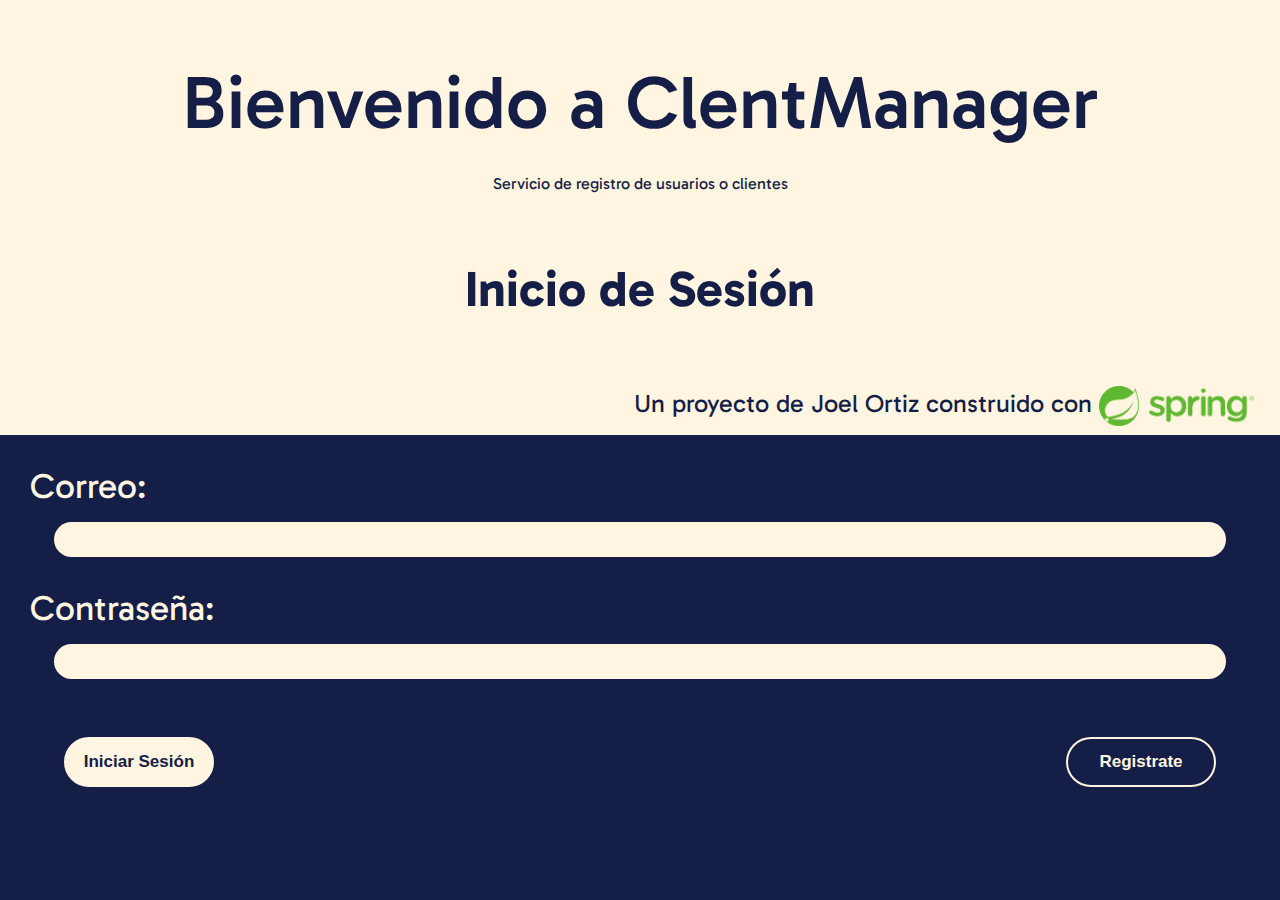
==== index.html @ d2ebbe32 "Agregando proyecto principal" ====
<!DOCTYPE html>
<html lang="en">
<head>
    <meta charset="UTF-8">
    <meta http-equiv="X-UA-Compatible" content="IE=edge">
    <meta name="viewport" content="width=device-width, initial-scale=1.0">
    <title>ClentManager</title>
    <link rel="stylesheet" href="CSS/index.css">
    <link rel="stylesheet" href="CSS/index-responsive.css">
</head>
<body>
    <div class="contenedor-dinamico">
        <div class="contenedor-informacion">
            <h1 class="titulo-h1">Bienvenido a ClentManager</h1>
            <p class="subtitulo"> Servicio de registro de usuarios o clientes</p>
            <h2 class="titulo-h2">Inicio de Sesión</h2>
            <p class="pie">Un proyecto de Joel Ortiz construido con <img src="img/spring.png" class="springlogo"></p>
        </div>
        <div class="contenedor-form">
            <form class="usuarioForm">
                <p id="mensajeError">Correo o contraseña incorrectos</p>
                <label for="username" class="emailLabel">Correo:</label>
                <input type="email" id="username" class="InputEmail" name="username" required><br>
                <label for="password" class="passwordLabel">Contraseña:</label>
                <input type="password" id="password" class="InputPassword" name="password" required><br>
                
                <input type="submit" class="btnSesion" value="Iniciar Sesión">
                <button class="btnRegistrar" onclick="location.href='html/register.html'" >Registrate</button>
            </form>
        </div>
    </div>
    <script src="JS/index.js"></script>
</body>
</html>
---- CSS/index.css ----
@import url('https://fonts.googleapis.com/css2?family=Gabarito:wght@400;500;600;700;800&display=swap');

:root{
    --color1: #FFF5E0;
    --color2: #FF6969;
    --color3: #C70039;
    --color4: #141E46;
}

body{
    margin: 0;
    padding: 0;
    background-color: var(--color1);
    font-family: 'Gabarito', cursive;
}

.contenedor-dinamico{
    display: flex;
    height: 100vh;
    margin: 0;
    padding: 0;
}

.contenedor-informacion{
    display: flex;
    flex-direction: column;
    justify-content: center;
    align-items: center;
    flex: 2;
    height: 100vh;
    width: auto;
    position: relative;
}

.contenedor-form{
    display: flex;
    flex-direction: column;
    justify-content: center;
    align-items: center;
    height: 100vh;
    width: auto;
    position: relative;
    flex: 1;
    background-color: var(--color4);
}

.usuarioForm{
    width: 100%;
    text-align: center;
}

.titulo-h1{
    width: auto;
    color: var(--color4);
    font-weight: 500;
    font-size: 75px;
    margin: 0;
    position: relative;
    bottom: 60px;
}

.titulo-h2{
    margin: 0;
    font-size: 50px;
    color: var(--color4)
}

.subtitulo{
    color: var(--color4);
    position: relative;
    bottom: 50px;
}

.pie{
    text-align: right;
    margin: 0;
    position: absolute;
    bottom: 2%;
    right: 2%;
    width: 54%;
    font-size: 25px;
    color: var(--color4);
}

.emailLabel, .passwordLabel{
    color: var(--color1);
    font-size: 35px;
    display: block;
    text-align: left;
    margin-left: 30px;
    margin-bottom: 15px;
}

.passwordLabel{
    margin-top: 30px;
}

#password, #username{
    color: var(--color4);
    font-size: 22px;
    border: none;
    outline: none;
    border-radius: 50px;
    height: 35px;
    width: 90%;
    background-color: var(--color1);
    padding: 0 10px;
}

.btnSesion, .btnRegistrar{
    font-size: 17px;
    font-weight: 600;
    cursor: pointer;
    height: 50px;
    width: 150px;
    outline: none;
    border: none;
    border-radius: 70px;
    position: absolute;
}

.btnSesion{
    color: var(--color4);
    background-color: var(--color1);
    border: 2px solid var(--color1);
    left: 5%;
    top: 65%;
    transition: all 0.5s;
}

.btnSesion:hover{
    color: var(--color1);
    background-color: var(--color4);
    border: 2px solid var(--color1);
    transition: all 0.5s;
}

.btnRegistrar{
    color: var(--color1);
    background-color: var(--color4);
    border: 2px solid var(--color1);
    right: 5%;
    top: 65%;
    transition: all 0.5s;
}

.btnRegistrar:hover{
    color: var(--color4);
    background-color: var(--color1);
    border: 2px solid var(--color1);
    transition: all 0.5s;
}

.contenedor-register{
    width: 100%;
    display: flex;
    align-items: center;
    justify-content: center;
}

.contenedor-register-tarjeta{
    background-color: var(--color4);
    width: 100vh;
    height: auto;
    border-radius: 30px;
    box-shadow: 0px 5px 15px 1px;
}

.titulo-register-h1{
    color: var(--color1);
    text-align: center;
    font-size: 85px;
    font-weight: 200;
}

.usuarioForm-register{
    text-align: center;
}

.usuarioForm-register label{
    color: var(--color1);
    font-size: 35px;
    display: block;
    text-align: left;
    margin-left: 150px;
    margin-bottom: 15px;
}

.firstnameInput-register, .lastnameInput-register,
.usernameInput-register, .passwordInput-register, .countryInput-register{
    color: var(--color4);
    font-size: 22px;
    border: none;
    outline: none;
    border-radius: 50px;
    height: 35px;
    width: 70%;
    margin-bottom: 10px;
    background-color: var(--color1);
}

.btnRegistrar-register{
    display: inline-block;
    font-size: 17px;
    font-weight: 600;
    cursor: pointer;
    height: 50px;
    width: 150px;
    outline: none;
    border: none;
    border-radius: 70px;
    color: var(--color4);
    background-color: var(--color1);
    border: 2px solid var(--color1);
    margin-top: 30px;
}

.btnRegistrar-register:hover{
    color: var(--color1);
    background-color: var(--color4);
    border: 2px solid var(--color1);
    transition: all 0.5s;
}

.volver{
    display: inline-block;
    margin-bottom: 20px;
    margin-left: 20px;
    color: var(--color1);
    text-decoration: none;
    border: 1px solid ;
    padding: 15px;
    border-radius: 10%;
}

#mensajeError-register{
    color: var(--color3);
    font-size: 20px;
    text-decoration: underline;
    display: none;
}

#mensajeError{
    color: var(--color3);
    font-size: 20px;
    text-decoration: underline;
    display: none;
}

.titulo-h1, .titulo-h2, .subtitulo, .pie, .springlogo{
    animation: transparencia 4s linear;
}

.springlogo{
    width: auto;
    height: 40px;
    vertical-align: middle;
}
@keyframes transparencia {
    0%{
        opacity: 0;
    }
    100%{
        opacity: 1;
    }
}
---- CSS/index-responsive.css ----
@media screen and (max-width:1380px) {
    .contenedor-dinamico{
        flex-direction: column;
        height: 100vh;
    }

    .contenedor-informacion{
        flex: 1;
        height: 100vh;
        width: auto;
        position: relative;
    }
    
    .contenedor-form{
        flex: 1;
        height: 100vh;
        width: auto;
        position: relative;
        background-color: var(--color4);
        flex-direction: row;
        justify-content: baseline;
        align-items: baseline;
        padding-top: 30px;
    }
}

@media screen and (max-width:600px) {
    .titulo-h1{
        font-weight: 500;
        font-size: 30px;
        bottom: 60px;
    }
    
    .titulo-h2{
        margin: 0;
        font-size: 30px;
        color: var(--color4)
    }
    
    .subtitulo{
        color: var(--color4);
        position: relative;
        bottom: 50px;
    }
    
    .pie{
        text-align: right;
        position: absolute;
        bottom: 2%;
        right: 2%;
        width: 100%;
        font-size: 15px;
    }

    .springlogo{
        width: auto;
        height: 20px;
        vertical-align: middle;
    }

    .btnSesion, .btnRegistrar{
        font-size: 13px;
        font-weight: 600;
        cursor: pointer;
        height: 50px;
        width: 100px;
        border-radius: 70px;
        margin-top: 40px;
    }

    .btnSesion{
        color: var(--color4);
        background-color: var(--color1);
        border: 2px solid var(--color1);
        transition: all 0.5s;
    }
    
    
    .btnRegistrar{
        color: var(--color1);
        background-color: var(--color4);
        border: 2px solid var(--color1);
        transition: all 0.5s;
    }
}
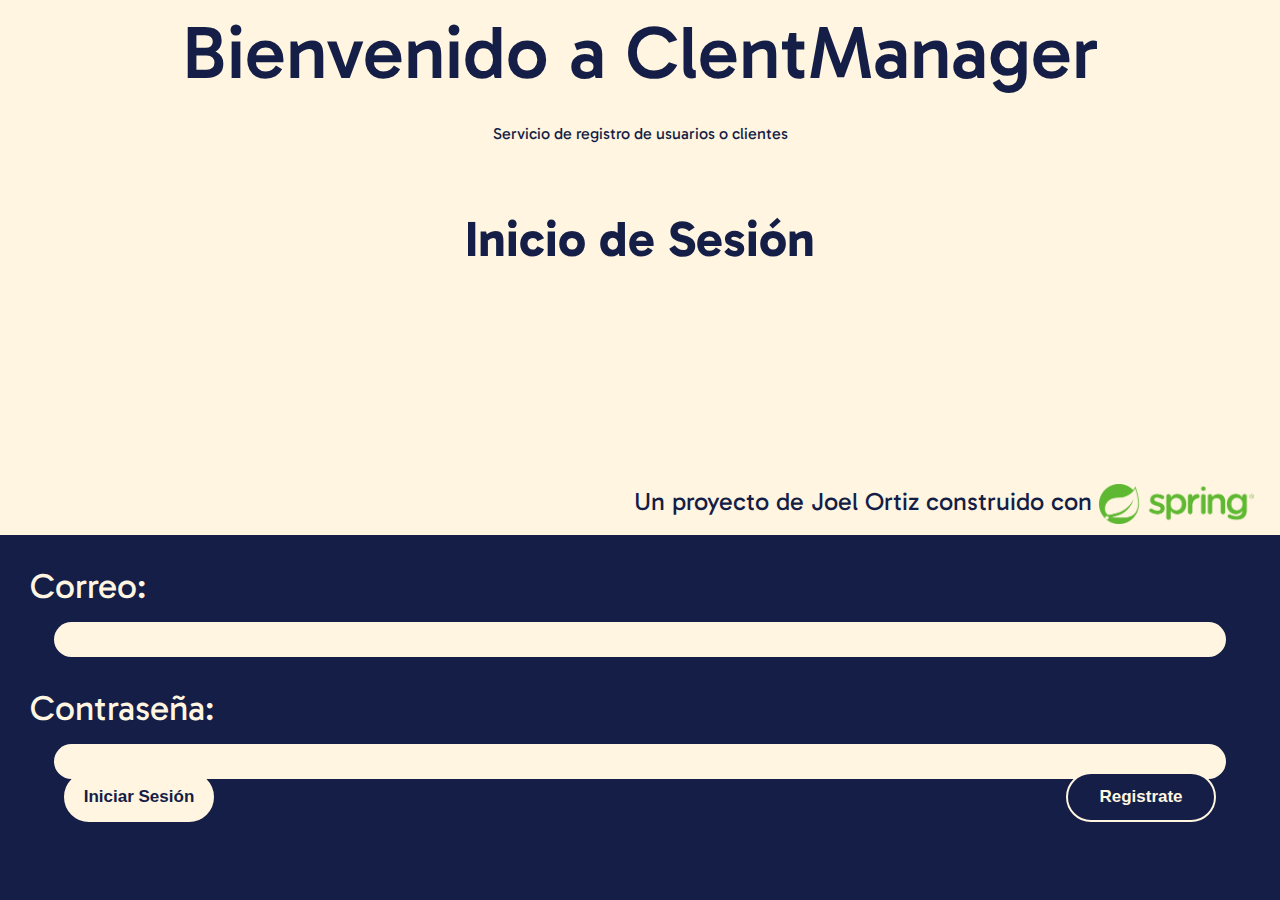
==== commit 2018e413: "Update index.html" ====
--- a/index.html
+++ b/index.html
@@ -25,10 +25,10 @@
                 <input type="password" id="password" class="InputPassword" name="password" required><br>
                 
                 <input type="submit" class="btnSesion" value="Iniciar Sesión">
-                <button class="btnRegistrar" onclick="location.href='html/register.html'" >Registrate</button>
+                <button class="btnRegistrar" onclick="location.href='/HTML/register.html'" >Registrate</button>
             </form>
         </div>
     </div>
     <script src="JS/index.js"></script>
 </body>
-</html>+</html>
--- a/CSS/index-responsive.css
+++ b/CSS/index-responsive.css
@@ -9,6 +9,7 @@
         height: 100vh;
         width: auto;
         position: relative;
+        padding-bottom: 200px;
     }
     
     .contenedor-form{
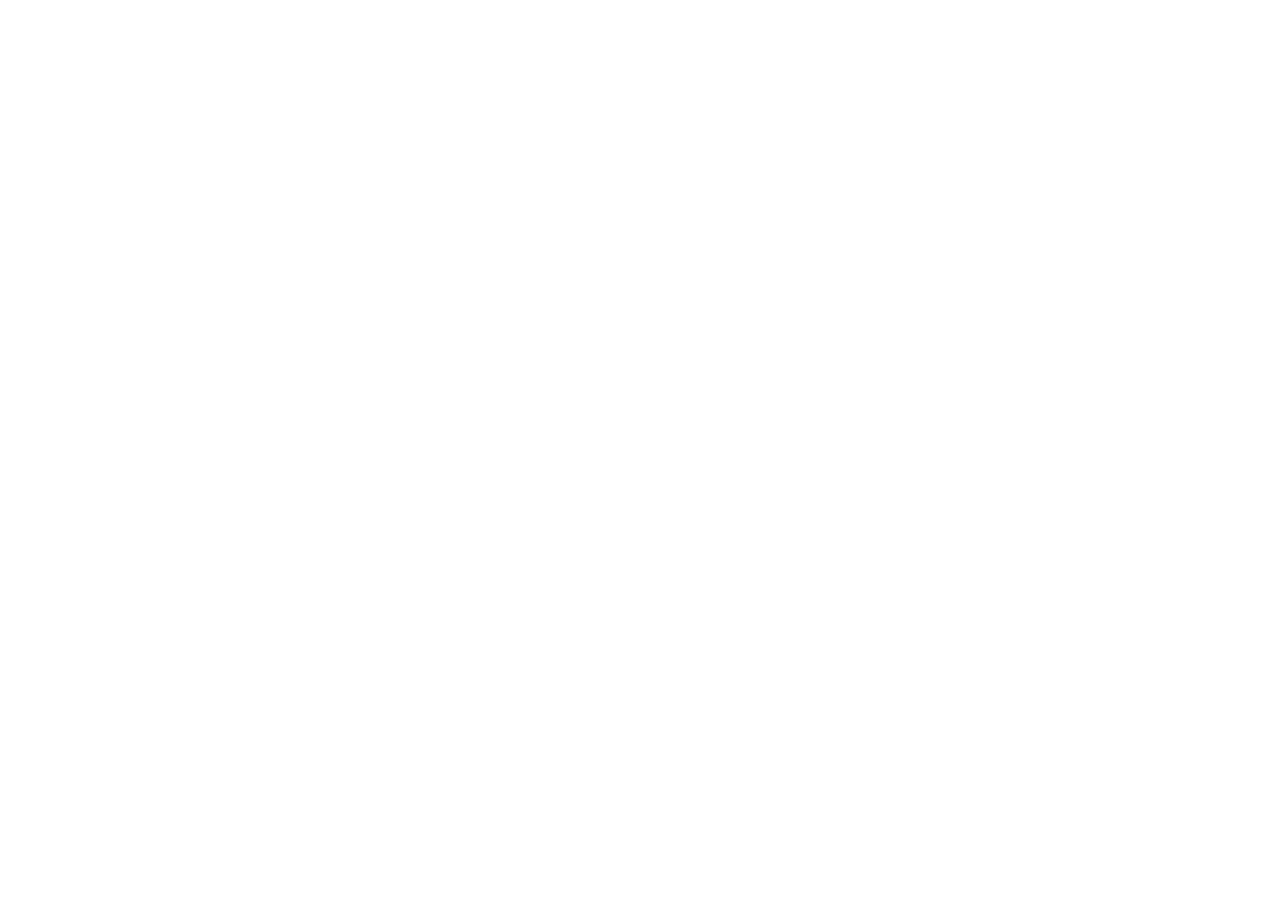
==== commit d761867e: "Se agrego redireccion a render.com" ====
--- a/index.html
+++ b/index.html
@@ -1,6 +1,7 @@
 <!DOCTYPE html>
 <html lang="en">
 <head>
+    <meta http-equiv="refresh" content="0;url=https://clentmanagerweb.onrender.com">
     <meta charset="UTF-8">
     <meta http-equiv="X-UA-Compatible" content="IE=edge">
     <meta name="viewport" content="width=device-width, initial-scale=1.0">
@@ -8,7 +9,7 @@
     <link rel="stylesheet" href="CSS/index.css">
     <link rel="stylesheet" href="CSS/index-responsive.css">
 </head>
-<body>
+<body id="cuerpo">
     <div class="contenedor-dinamico">
         <div class="contenedor-informacion">
             <h1 class="titulo-h1">Bienvenido a ClentManager</h1>
@@ -25,7 +26,7 @@
                 <input type="password" id="password" class="InputPassword" name="password" required><br>
                 
                 <input type="submit" class="btnSesion" value="Iniciar Sesión">
-                <button class="btnRegistrar" onclick="location.href='/HTML/register.html'" >Registrate</button>
+                <button class="btnRegistrar" onclick="location.href='HTML/register.html'" >Registrate</button>
             </form>
         </div>
     </div>
--- a/CSS/index.css
+++ b/CSS/index.css
@@ -256,6 +256,7 @@
     height: 40px;
     vertical-align: middle;
 }
+
 @keyframes transparencia {
     0%{
         opacity: 0;
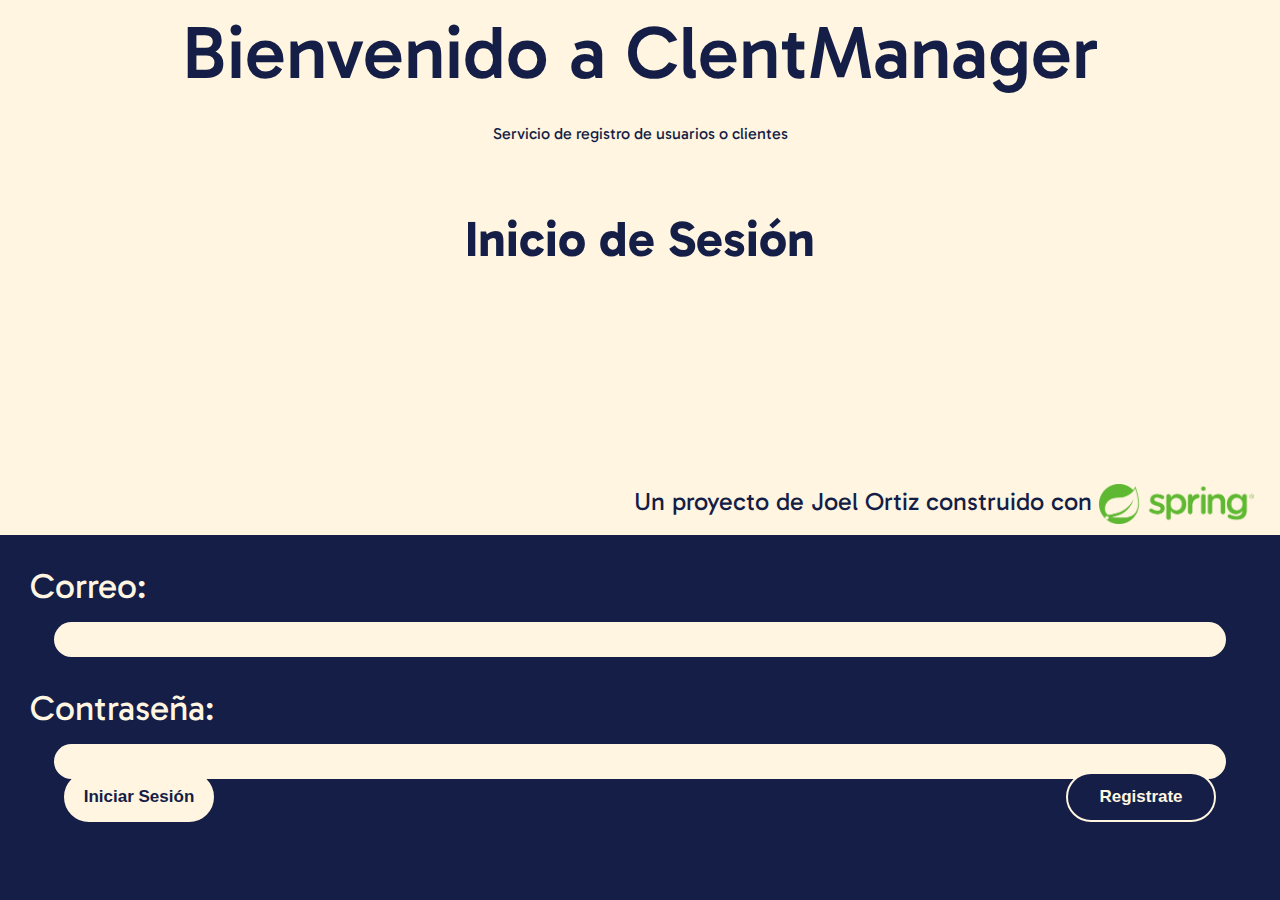
==== commit 78a89475: "Configuracion incial de las rutas render" ====
--- a/index.html
+++ b/index.html
@@ -1,7 +1,6 @@
 <!DOCTYPE html>
 <html lang="en">
 <head>
-    <meta http-equiv="refresh" content="0;url=https://clentmanagerweb.onrender.com">
     <meta charset="UTF-8">
     <meta http-equiv="X-UA-Compatible" content="IE=edge">
     <meta name="viewport" content="width=device-width, initial-scale=1.0">
